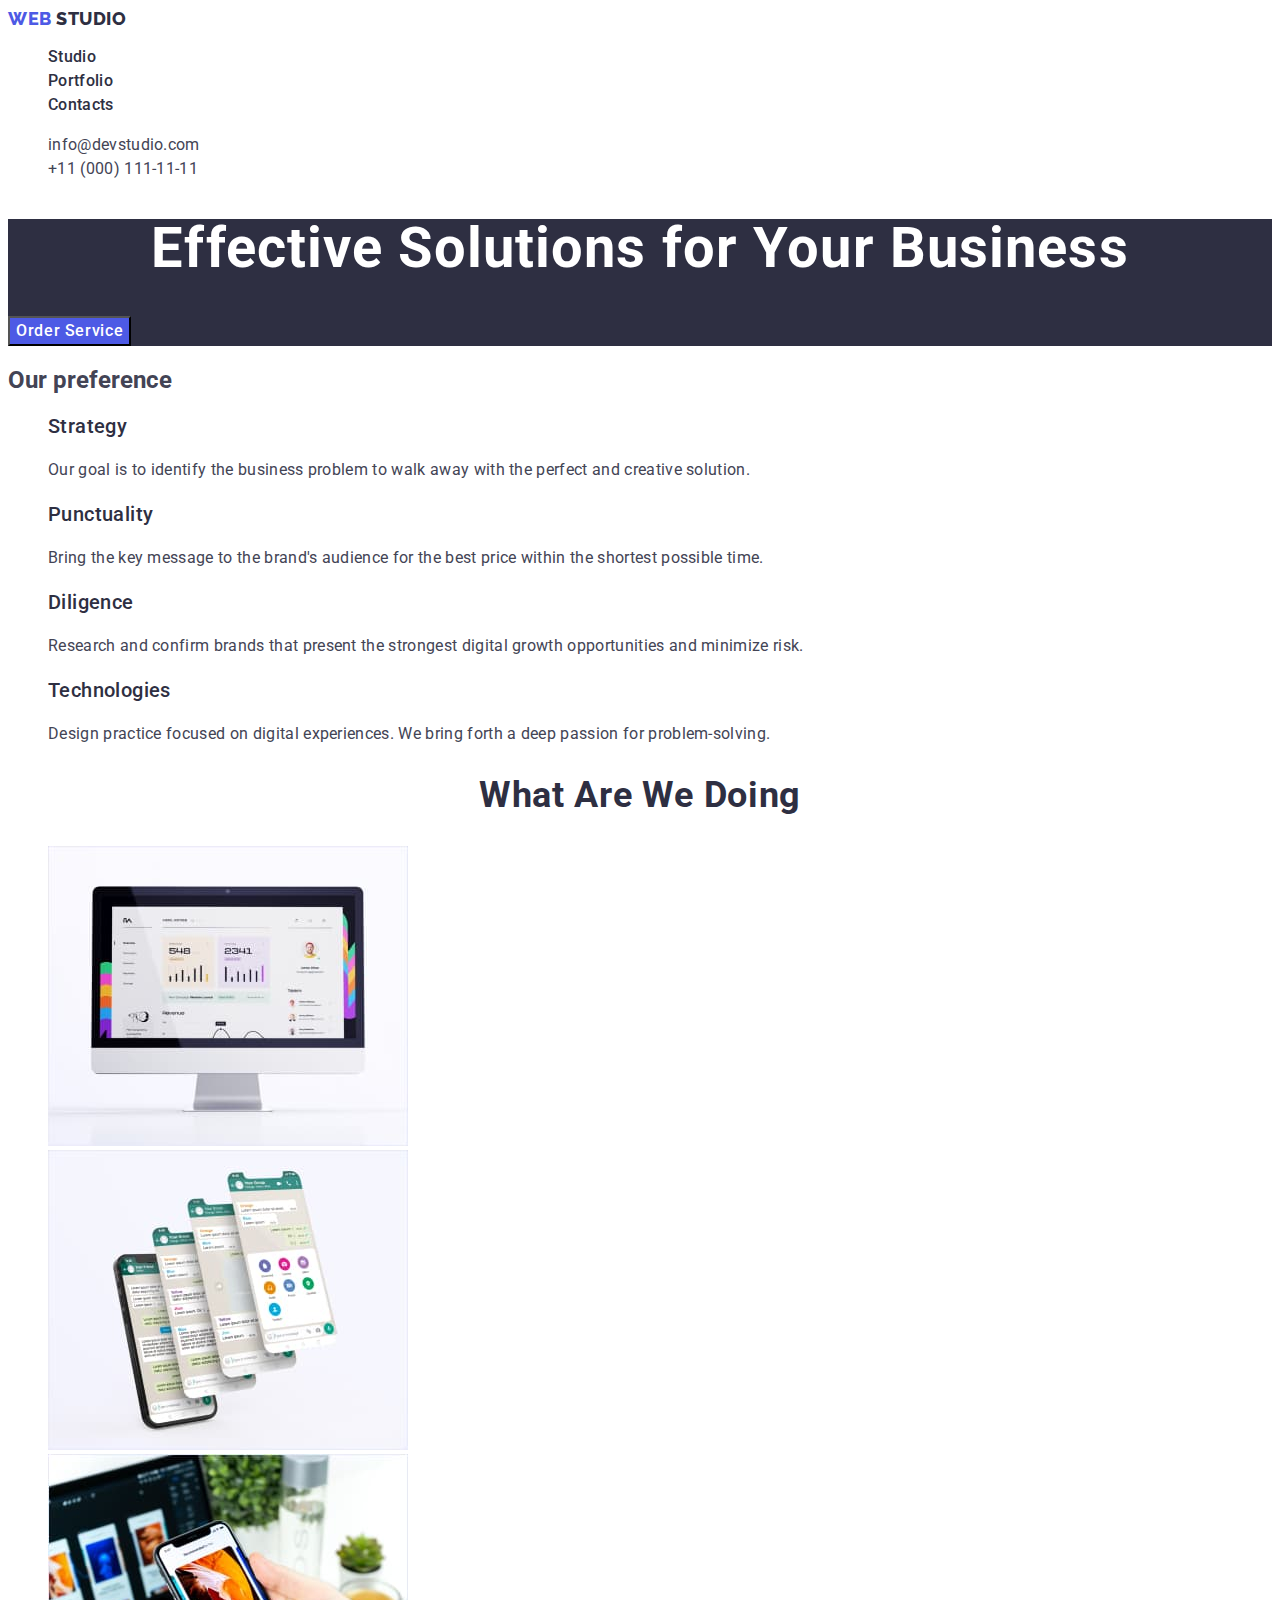
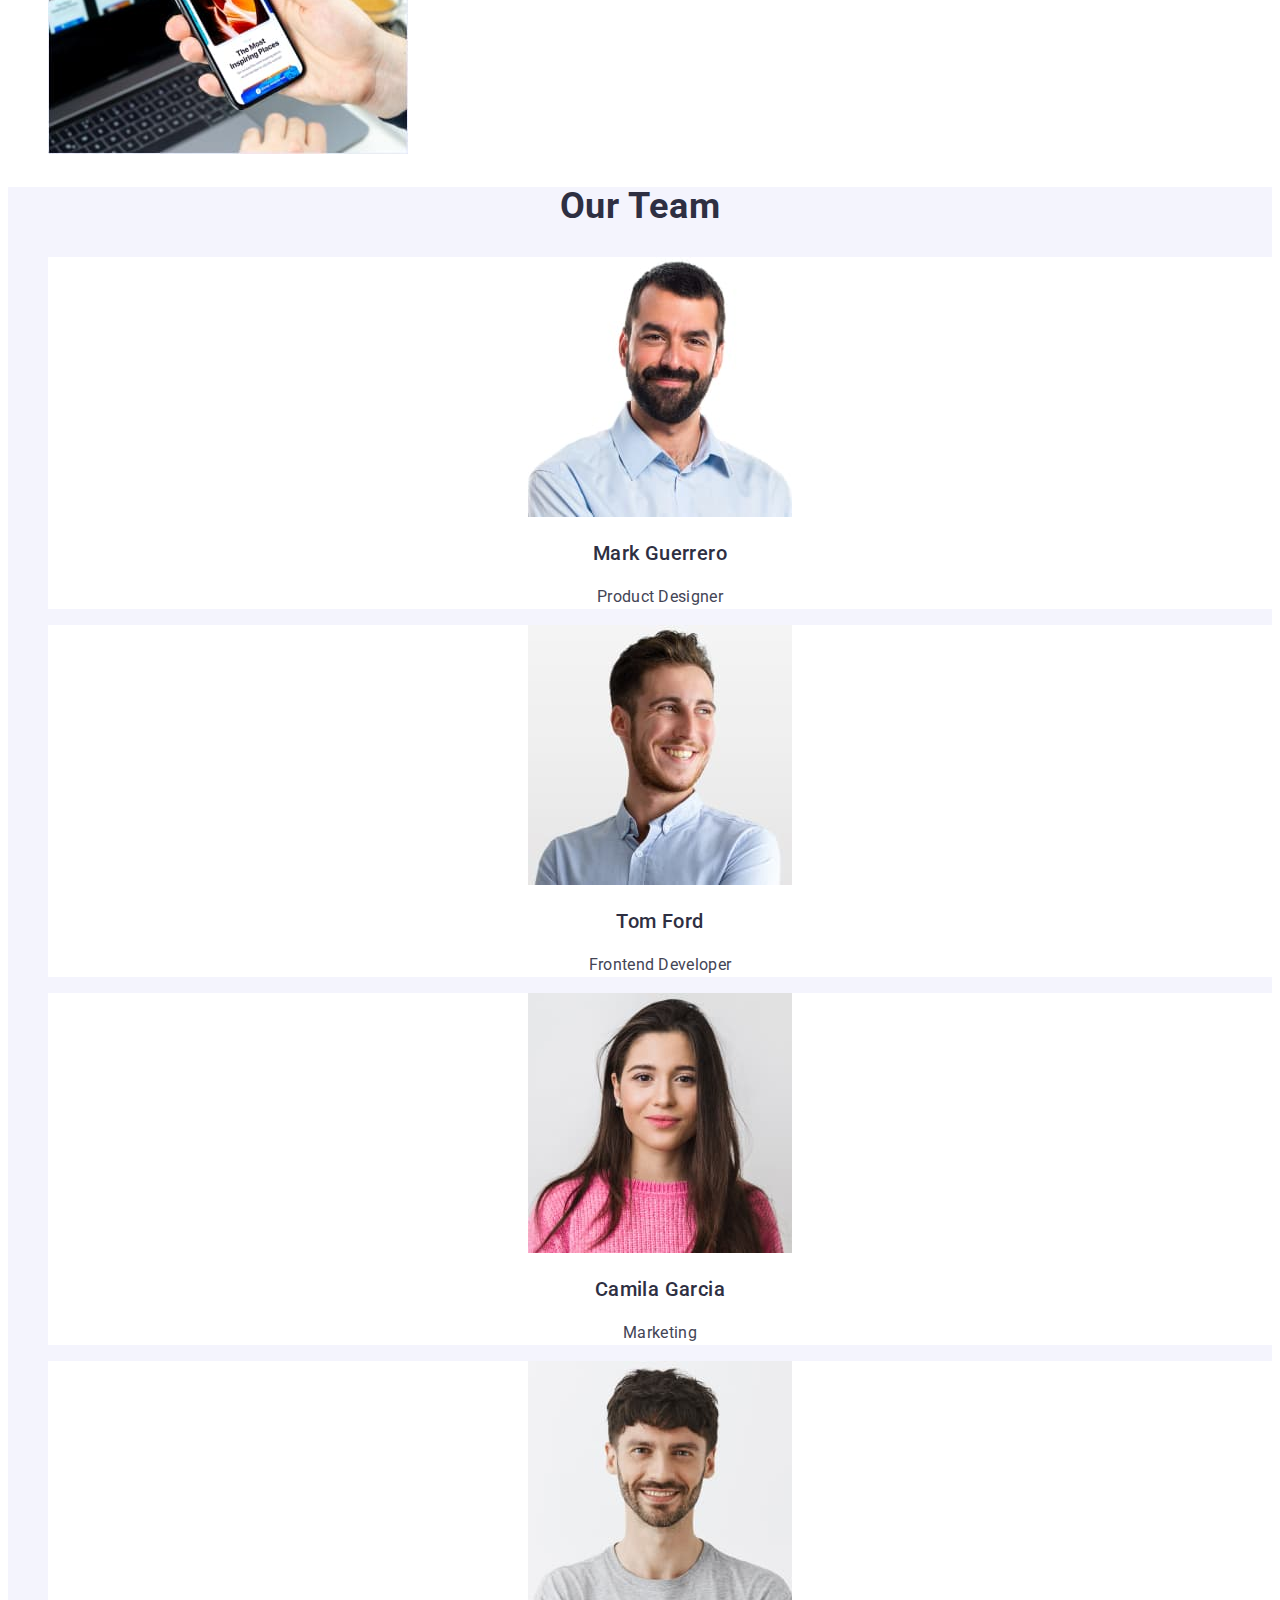
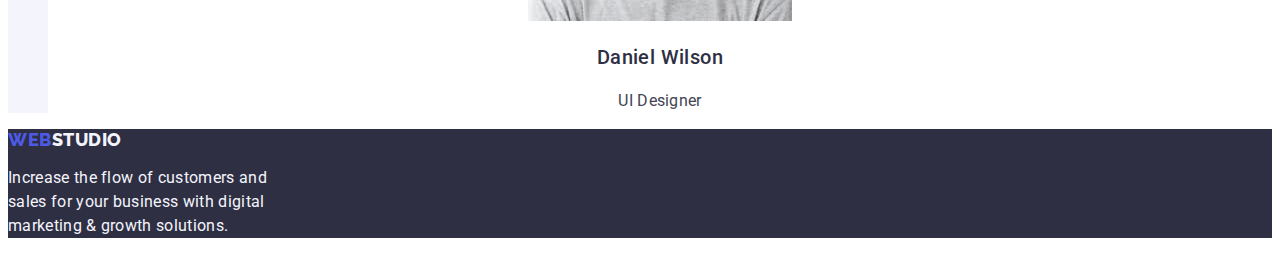
==== index.html @ be9ec8b5 "Initial commit" ====
<!DOCTYPE html>
<html lang="en">
  <head>
    <meta charset="UTF-8" />
    <meta http-equiv="X-UA-Compatible" content="IE=edge" />
    <meta name="viewport" content="width=device-width, initial-scale=1.0" />
    <link rel="preconnect" href="https://fonts.googleapis.com" />
    <link rel="preconnect" href="https://fonts.gstatic.com" crossorigin />
    <link
      href="https://fonts.googleapis.com/css2?family=Raleway:wght@800&family=Roboto:wght@400;500;700;900&display=swap"
      rel="stylesheet"
    />
    <link rel="stylesheet" href="./css/styles.css" />
    <title>Studio</title>
  </head>

  <body>
    <header class="header">
      <nav class="nav">
        <a href="./index.html" class="logo-link link"
          >WEB <span class="link-studio">Studio</span></a
        >
        <ul class="nav-list list">
          <li>
            <a href="./index.html" class="nav-link link">Studio</a>
          </li>
          <li>
            <a href="./portfolio.html" class="nav-link link">Portfolio</a>
          </li>
          <li>
            <a href="" class="nav-link link">Contacts</a>
          </li>
        </ul>
      </nav>

      <address class="address">
        <ul class="address-list list">
          <li>
            <a href="mailto:info@devstudio.com" class="address-link link"
              >info@devstudio.com</a
            >
          </li>
          <li>
            <a href="tel:+110001111111" class="address-link link"
              >+11 (000) 111-11-11</a
            >
          </li>
        </ul>
      </address>
    </header>

    <main>
      <section class="hero">
        <h1 class="hero-title">Effective Solutions for Your Business</h1>
        <button type="button" class="button">Order Service</button>
      </section>

      <section>
        <h2 class="preference">Our preference</h2>
        <ul class="pref-list list">
          <li>
            <h3 class="pref-title">Strategy</h3>
            <p class="pref-text">
              Our goal is to identify the business problem to walk away with the
              perfect and creative solution.
            </p>
          </li>
          <li>
            <h3 class="pref-title">Punctuality</h3>
            <p class="pref-text">
              Bring the key message to the brand's audience for the best price
              within the shortest possible time.
            </p>
          </li>
          <li>
            <h3 class="pref-title">Diligence</h3>
            <p class="pref-text">
              Research and confirm brands that present the strongest digital
              growth opportunities and minimize risk.
            </p>
          </li>
          <li>
            <h3 class="pref-title">Technologies</h3>
            <p class="pref-text">
              Design practice focused on digital experiences. We bring forth a
              deep passion for problem-solving.
            </p>
          </li>
        </ul>
      </section>

      <section>
        <h2 class="about">What are we doing</h2>
        <ul class="about-list list">
          <li>
            <img
              src="./images/monitor.jpg"
              alt="monitor"
              width="360"
              height="300"
            />
          </li>
          <li>
            <img
              src="./images/smartphone.jpg"
              alt="smartphone"
              width="360"
              height="300"
            />
          </li>
          <li>
            <img
              src="./images/notebook.jpg"
              alt="notebook"
              width="360"
              height="300"
            />
          </li>
        </ul>
      </section>

      <section class="our-team">
        <h2 class="team">Our Team</h2>
        <ul class="team-list list">
          <li class="team-card">
            <img
              src="./images/photo_mark.jpg"
              alt="Mark Guerrero"
              width="264"
              height="260"
            />
            <h3 class="team-name">Mark Guerrero</h3>
            <p class="team-position">Product Designer</p>
          </li>
          <li class="team-card">
            <img
              src="./images/photo_tom.jpg"
              alt="Tom Ford"
              width="264"
              class="team-position"
              height="260"
            />
            <h3 class="team-name">Tom Ford</h3>
            <p class="team-position">Frontend Developer</p>
          </li>
          <li class="team-card">
            <img
              src="./images/photo_camila.jpg"
              alt="Camila Garcia"
              width="264"
              height="260"
            />
            <h3 class="team-name">Camila Garcia</h3>
            <p class="team-position">Marketing</p>
          </li>
          <li class="team-card">
            <img
              src="./images/photo_daniel.jpg"
              alt="Daniel Wilson"
              width="264"
              height="260"
            />
            <h3 class="team-name">Daniel Wilson</h3>
            <p class="team-position">UI Designer</p>
          </li>
        </ul>
      </section>
    </main>

    <footer class="footer">
      <a href="./index.html" class="link"
        >Web<span class="link-web">Studio</span></a
      >
      <p class="text">
        Increase the flow of customers and<br />sales for your business with
        digital<br />marketing & growth solutions.
      </p>
    </footer>
  </body>
</html>
---- css/styles.css ----
:root {
  --primary-color: #434455;
  --secondary-color: #2e2f42;
  --white-color: #ffffff;
  --first-logo-color: #2e2f42;
  --second-logo-color: #4d5ae5;
  --first-footer-logo-color: #4d5ae5;
  --second-footer-logo-color: #f4f4fd;
  --primary-background-color: #ffffff;
  --secondary-background-color: #2e2f42;
  --gray-background-color: #f4f4fd;
  --accent-color: #4d5ae5;
  --active-accent-color: #ffffff;
  --accent-background-color: #f4f4fd;
  --active-accent-background-color: #404bbf;
}

body {
  font-family: "Roboto", sans-serif;
  color: var(--primary-color);
  background-color: var(--primary-background-color);
}

/*-------------Header--------- */

.logo-link {
  font-family: "Raleway", sans-serif;
  font-weight: 800;
  font-size: 18px;
  line-height: 1.17;
  letter-spacing: 0.03em;
  text-transform: uppercase;
  text-decoration: none;
  color: var(--second-logo-color);
}

.link-studio {
  color: var(--first-logo-color);
}

.list {
  list-style-type: none;
}

.link {
  text-decoration: none;
}

.nav-link {
  font-weight: 500;
  font-size: 16px;
  line-height: 1.5;
  letter-spacing: 0.02em;
  color: var(--secondary-color);
}

.nav-link:hover,
.nav-link:focus {
  color: var(--active-accent-background-color);
}

.address {
  font-style: normal;
}

.address-link {
  font-size: 16px;
  font-weight: 400;
  line-height: 1.5;
  font-style: normal;
  text-decoration: none;
  color: var(--primary-color);
  letter-spacing: 0.02em;
}

.address-link:hover,
.address-link:focus {
  color: var(--active-accent-background-color);
}

/* Hero */

.hero {
  background-color: var(--secondary-background-color);
}

.hero-title {
  color: var(--white-color);
  text-align: center;
  font-weight: 700;
  font-size: 56px;
  line-height: 1.07;
  letter-spacing: 0.02em;
}

.hero .button {
  background-color: var(--accent-color);
  color: var(--white-color);
  font-family: "Roboto", sans-serif;
  font-weight: 500;
  font-size: 16px;
  line-height: 1.5;
  letter-spacing: 0.04em;
  cursor: pointer;
}

.hero .button:hover,
.hero .button:focus {
  background-color: var(--active-accent-background-color);
}

/* Our preference */

.preference {
}

.pref-title {
  font-weight: 500;
  font-size: 20px;
  line-height: 1.2;
  letter-spacing: 0.02em;
  color: var(--secondary-color);
}

.pref-text {
  font-weight: 400;
  font-size: 16px;
  line-height: 1.5;
  letter-spacing: 0.02em;
}

/* About us */

.about {
  font-weight: 700;
  font-size: 36px;
  line-height: 1.11;
  text-align: center;
  letter-spacing: 0.02em;
  text-transform: capitalize;
  color: var(--secondary-color);
}

.about-list {
  list-style-type: none;
}

/* Our team */

.our-team {
  background-color: var(--gray-background-color);
  text-align: center;
}

.team {
  font-weight: 700;
  font-size: 36px;
  line-height: 1.11;
  letter-spacing: 0.02em;
  text-transform: capitalize;
  color: var(--secondary-color);
}

.team-name {
  font-weight: 500;
  font-size: 20px;
  line-height: 1.2;
  letter-spacing: 0.02em;
  color: var(--secondary-color);
}

.team-position {
  font-weight: 400;
  font-size: 16px;
  line-height: 1.5;
  letter-spacing: 0.02em;
}

.team-card {
  background-color: var(--primary-background-color);
}
/* Footer */

.footer {
  background-color: var(--secondary-background-color);
}

.footer .link {
  font-family: "Raleway", sans-serif;
  font-weight: 800;
  font-size: 18px;
  line-height: 1.17;
  letter-spacing: 0.03em;
  text-transform: uppercase;
  text-decoration: none;
  color: var(--first-footer-logo-color);
}

.footer .link-web {
  color: var(--second-footer-logo-color);
}

.footer .text {
  font-weight: 400;
  font-size: 16px;
  line-height: 1.5;
  letter-spacing: 0.02em;
  color: var(--second-footer-logo-color);
}

/* Portfolio */

/* Filter */

.filter-title {
}

.filter-list {
  list-style-type: none;
}

.filter-list .button {
  background-color: var(--accent-background-color);
  color: var(--accent-color);
  font-family: "Roboto", sans-serif;
  font-weight: 500;
  font-size: 16px;
  line-height: 1.5;
  text-align: center;
  letter-spacing: 0.04em;
  cursor: pointer;
}

.filter-list .button:hover,
.filter-list .button:focus {
  background-color: var(--active-accent-background-color);
  color: var(--white-color);
}

/* Portfolio List */

.portfolio-name {
  font-weight: 500;
  font-size: 20px;
  line-height: 1.2;
  letter-spacing: 0.02em;
  color: var(--secondary-color);
}

.portfolio-type {
  font-size: 16px;
  line-height: 1.5;
  letter-spacing: 0.02em;
  color: var(--primary-color);
}
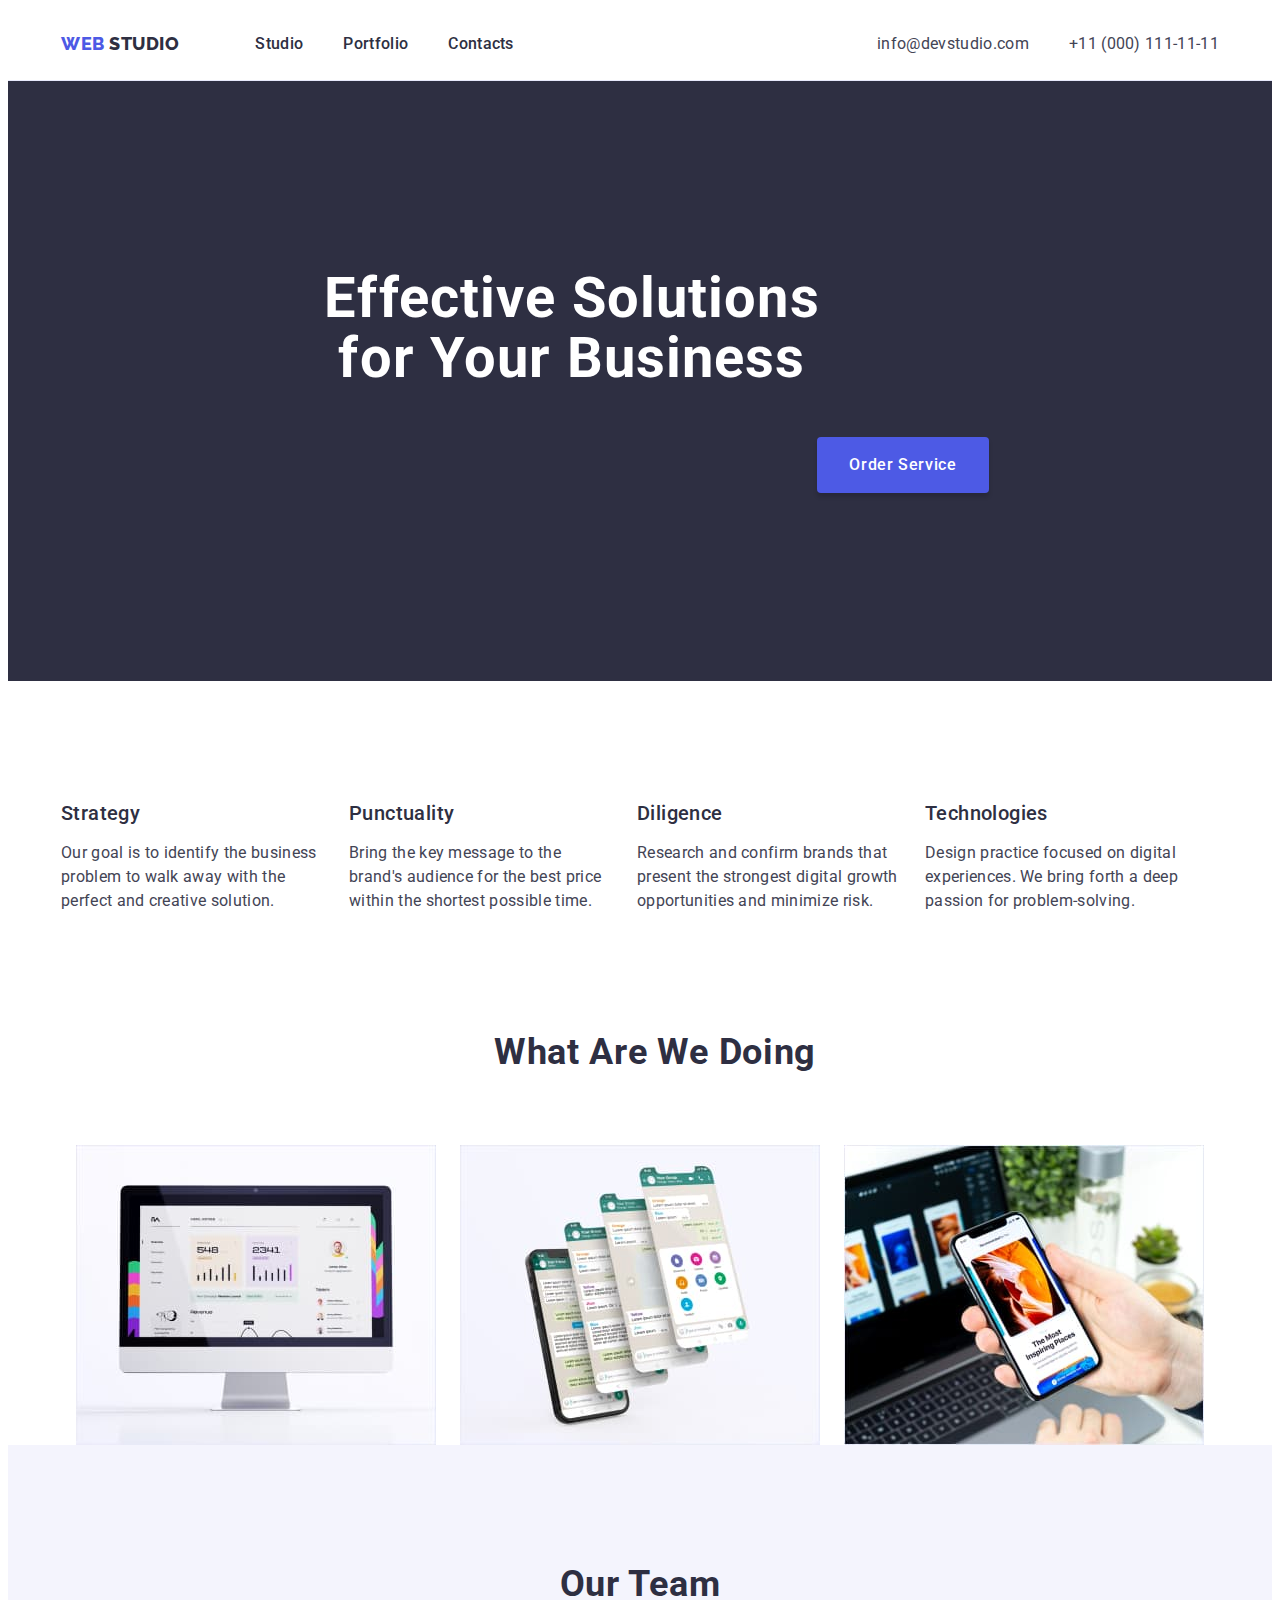
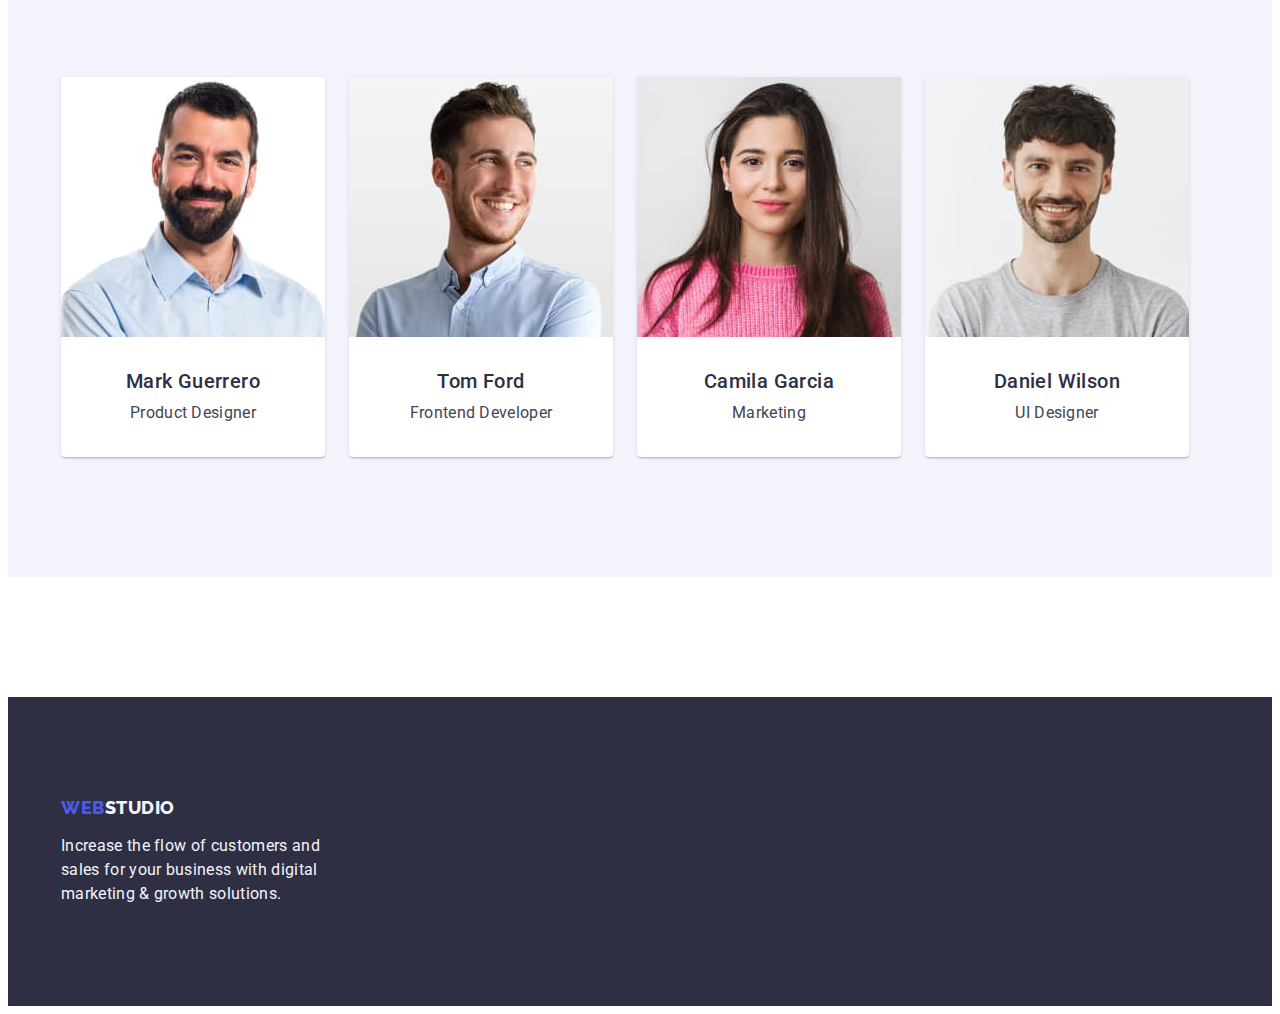
==== commit 030bb28d: "initial commit" ====
--- a/index.html
+++ b/index.html
@@ -10,171 +10,199 @@
       href="https://fonts.googleapis.com/css2?family=Raleway:wght@800&family=Roboto:wght@400;500;700;900&display=swap"
       rel="stylesheet"
     />
+    <link
+      rel="stylesheet"
+      href="https://cdnjs.cloudflare.com/ajax/libs/modern-normalize/2.0.0/modern-normalize.min.css"
+      integrity="sha512-4xo8blKMVCiXpTaLzQSLSw3KFOVPWhm/TRtuPVc4WG6kUgjH6J03IBuG7JZPkcWMxJ5huwaBpOpnwYElP/m6wg=="
+      crossorigin="anonymous"
+      referrerpolicy="no-referrer"
+    />
     <link rel="stylesheet" href="./css/styles.css" />
     <title>Studio</title>
   </head>
 
   <body>
     <header class="header">
-      <nav class="nav">
-        <a href="./index.html" class="logo-link link"
-          >WEB <span class="link-studio">Studio</span></a
-        >
-        <ul class="nav-list list">
-          <li>
-            <a href="./index.html" class="nav-link link">Studio</a>
-          </li>
-          <li>
-            <a href="./portfolio.html" class="nav-link link">Portfolio</a>
-          </li>
-          <li>
-            <a href="" class="nav-link link">Contacts</a>
-          </li>
-        </ul>
-      </nav>
-
-      <address class="address">
-        <ul class="address-list list">
-          <li>
-            <a href="mailto:info@devstudio.com" class="address-link link"
-              >info@devstudio.com</a
-            >
-          </li>
-          <li>
-            <a href="tel:+110001111111" class="address-link link"
-              >+11 (000) 111-11-11</a
-            >
-          </li>
-        </ul>
-      </address>
+      <div class="container container-header">
+        <nav class="nav">
+          <a href="./index.html" class="logo-link link"
+            >WEB <span class="link-studio">Studio</span></a
+          >
+          <ul class="nav-list list">
+            <li>
+              <a href="./index.html" class="nav-link link">Studio</a>
+            </li>
+            <li>
+              <a href="./portfolio.html" class="nav-link link">Portfolio</a>
+            </li>
+            <li>
+              <a href="" class="nav-link link">Contacts</a>
+            </li>
+          </ul>
+        </nav>
+
+        <address class="address">
+          <ul class="address-list list">
+            <li>
+              <a href="mailto:info@devstudio.com" class="address-link link"
+                >info@devstudio.com</a
+              >
+            </li>
+            <li>
+              <a href="tel:+110001111111" class="address-link link"
+                >+11 (000) 111-11-11</a
+              >
+            </li>
+          </ul>
+        </address>
+      </div>
     </header>
 
     <main>
       <section class="hero">
-        <h1 class="hero-title">Effective Solutions for Your Business</h1>
-        <button type="button" class="button">Order Service</button>
+        <div class="container container-hero">
+          <h1 class="hero-title">Effective Solutions for Your Business</h1>
+          <button type="button" class="hero-btn">Order Service</button>
+        </div>
       </section>
 
-      <section>
-        <h2 class="preference">Our preference</h2>
-        <ul class="pref-list list">
-          <li>
-            <h3 class="pref-title">Strategy</h3>
-            <p class="pref-text">
-              Our goal is to identify the business problem to walk away with the
-              perfect and creative solution.
-            </p>
-          </li>
-          <li>
-            <h3 class="pref-title">Punctuality</h3>
-            <p class="pref-text">
-              Bring the key message to the brand's audience for the best price
-              within the shortest possible time.
-            </p>
-          </li>
-          <li>
-            <h3 class="pref-title">Diligence</h3>
-            <p class="pref-text">
-              Research and confirm brands that present the strongest digital
-              growth opportunities and minimize risk.
-            </p>
-          </li>
-          <li>
-            <h3 class="pref-title">Technologies</h3>
-            <p class="pref-text">
-              Design practice focused on digital experiences. We bring forth a
-              deep passion for problem-solving.
-            </p>
-          </li>
-        </ul>
+      <section class="pref-section">
+        <div class="container-pref container">
+          <h2 class="visually-hidden">Our preference</h2>
+          <ul class="pref-list list">
+            <li class="pref-list-item">
+              <h3 class="pref-title">Strategy</h3>
+              <p class="pref-text">
+                Our goal is to identify the business problem to walk away with
+                the perfect and creative solution.
+              </p>
+            </li>
+            <li class="pref-list-item">
+              <h3 class="pref-title">Punctuality</h3>
+              <p class="pref-text">
+                Bring the key message to the brand's audience for the best price
+                within the shortest possible time.
+              </p>
+            </li>
+            <li class="pref-list-item">
+              <h3 class="pref-title">Diligence</h3>
+              <p class="pref-text">
+                Research and confirm brands that present the strongest digital
+                growth opportunities and minimize risk.
+              </p>
+            </li>
+            <li class="pref-list-item">
+              <h3 class="pref-title">Technologies</h3>
+              <p class="pref-text">
+                Design practice focused on digital experiences. We bring forth a
+                deep passion for problem-solving.
+              </p>
+            </li>
+          </ul>
+        </div>
       </section>
 
-      <section>
-        <h2 class="about">What are we doing</h2>
-        <ul class="about-list list">
-          <li>
-            <img
-              src="./images/monitor.jpg"
-              alt="monitor"
-              width="360"
-              height="300"
-            />
-          </li>
-          <li>
-            <img
-              src="./images/smartphone.jpg"
-              alt="smartphone"
-              width="360"
-              height="300"
-            />
-          </li>
-          <li>
-            <img
-              src="./images/notebook.jpg"
-              alt="notebook"
-              width="360"
-              height="300"
-            />
-          </li>
-        </ul>
-      </section>
-
-      <section class="our-team">
-        <h2 class="team">Our Team</h2>
-        <ul class="team-list list">
-          <li class="team-card">
-            <img
-              src="./images/photo_mark.jpg"
-              alt="Mark Guerrero"
-              width="264"
-              height="260"
-            />
-            <h3 class="team-name">Mark Guerrero</h3>
-            <p class="team-position">Product Designer</p>
-          </li>
-          <li class="team-card">
-            <img
-              src="./images/photo_tom.jpg"
-              alt="Tom Ford"
-              width="264"
-              class="team-position"
-              height="260"
-            />
-            <h3 class="team-name">Tom Ford</h3>
-            <p class="team-position">Frontend Developer</p>
-          </li>
-          <li class="team-card">
-            <img
-              src="./images/photo_camila.jpg"
-              alt="Camila Garcia"
-              width="264"
-              height="260"
-            />
-            <h3 class="team-name">Camila Garcia</h3>
-            <p class="team-position">Marketing</p>
-          </li>
-          <li class="team-card">
-            <img
-              src="./images/photo_daniel.jpg"
-              alt="Daniel Wilson"
-              width="264"
-              height="260"
-            />
-            <h3 class="team-name">Daniel Wilson</h3>
-            <p class="team-position">UI Designer</p>
-          </li>
-        </ul>
-      </section>
+      <section class="about-section">
+        <div class="container container-about">
+          <section class="container container-about">
+            <h2 class="about">What are we doing</h2>
+            <ul class="about-list list">
+              <li class="about-list-item">
+                <img
+                  src="./images/monitor.jpg"
+                  alt="monitor"
+                  width="360"
+                  height="300"
+                />
+              </li>
+              <li class="about-list-item">
+                <img
+                  src="./images/smartphone.jpg"
+                  alt="smartphone"
+                  width="360"
+                  height="300"
+                />
+              </li>
+              <li class="about-list-item">
+                <img
+                  src="./images/notebook.jpg"
+                  alt="notebook"
+                  width="360"
+                  height="300"
+                />
+              </li>
+            </ul>
+          </section>
+        </div>
+  
+        <section class="our-team">
+          <div class="container container-team">
+            <h2 class="team">Our Team</h2>
+            <ul class="team-list list">
+              <li class="team-card">
+                <img
+                  src="./images/photo_mark.jpg"
+                  alt="Mark Guerrero"
+                  width="264"
+                  height="260"
+                />
+                <div class="team-item">
+                <h3 class="team-name">Mark Guerrero</h3>
+                <p class="team-position">Product Designer</p>
+                </div>
+              </li>
+              <li class="team-card">
+                <img
+                  src="./images/photo_tom.jpg"
+                  alt="Tom Ford"
+                  width="264"
+                  class="team-position"
+                  height="260"
+                />
+                <div class="team-item">
+                <h3 class="team-name">Tom Ford</h3>
+                <p class="team-position">Frontend Developer</p>
+                </div>
+              </li>
+              <li class="team-card">
+                <img
+                  src="./images/photo_camila.jpg"
+                  alt="Camila Garcia"
+                  width="264"
+                  height="260"
+                />
+                <div class="team-item">
+                <h3 class="team-name">Camila Garcia</h3>
+                <p class="team-position">Marketing</p>
+                </div>
+              </li>
+              <li class="team-card">
+                <img
+                  src="./images/photo_daniel.jpg"
+                  alt="Daniel Wilson"
+                  width="264"
+                  height="260"
+                />
+                <div class="team-item">
+                <h3 class="team-name">Daniel Wilson</h3>
+                <p class="team-position">UI Designer</p>
+                </div>
+              </li>
+            </ul>
+          </section>
+          </div>
     </main>
 
     <footer class="footer">
-      <a href="./index.html" class="link"
-        >Web<span class="link-web">Studio</span></a
-      >
-      <p class="text">
-        Increase the flow of customers and<br />sales for your business with
-        digital<br />marketing & growth solutions.
-      </p>
+      <div class="container-footer container">
+        <a href="./index.html" class="footer-link link"
+          >Web<span class="footer-link-web">Studio</span></a
+        >
+        <p class="footer-text">
+          Increase the flow of customers and sales for your business with
+          digital marketing & growth solutions.
+        </p>
+      </div>
     </footer>
   </body>
 </html>
--- a/css/styles.css
+++ b/css/styles.css
@@ -21,223 +21,395 @@
   background-color: var(--primary-background-color);
 }
 
-/*-------------Header--------- */
+h1,
+h2,
+h3,
+h4,
+h5,
+h6,
+p {
+  margin: 0;
+}
+
+ul {
+  margin-top: 0;
+  margin-bottom: 0;
+  padding-left: 0;
+}
+
+img {
+  display: block;
+}
+
+.list {
+  list-style-type: none;
+}
+
+.link {
+  text-decoration: none;
+}
+
+.container {
+  width: 1158px;
+  margin: 0 auto;
+  padding-right: 15px;
+  padding-left: 15px;
+}
+
+/* Header */
+
+.header {
+  border-bottom: 1px solid #e7e9fc;
+  padding: 24px 0 24px 0;
+}
+
+.container-header {
+  display: flex;
+  justify-content: space-between;
+  align-items: center;
+}
+
+.nav {
+  display: flex;
+  align-items: center;
+}
 
 .logo-link {
+  font-family: "Raleway", sans-serif;
+  font-weight: 800;
+  font-size: 18px;
+  line-height: 1.17;
+  align-items: center;
+  letter-spacing: 0.03em;
+  text-transform: uppercase;
+  text-decoration: none;
+  color: var(--second-logo-color);
+  margin-right: 76px;
+}
+
+.link-studio {
+  color: var(--first-logo-color);
+}
+
+.nav-list {
+  display: flex;
+  gap: 40px;
+}
+
+.nav-link {
+  font-weight: 500;
+  font-size: 16px;
+  line-height: 1.5;
+  letter-spacing: 0.02em;
+  color: var(--secondary-color);
+  padding: 24px 0;
+}
+
+.nav-link:hover,
+.nav-link:focus,
+.nav-link:active {
+  color: var(--active-accent-background-color);
+}
+
+.address {
+  font-style: normal;
+  gap: 40px;
+}
+
+.address-list {
+  display: flex;
+  gap: 40px;
+}
+
+.address-link {
+  font-size: 16px;
+  font-weight: 400;
+  line-height: 1.5;
+  font-style: normal;
+  text-decoration: none;
+  color: var(--primary-color);
+  letter-spacing: 0.02em;
+}
+
+.address-link:hover,
+.address-link:focus {
+  color: var(--active-accent-background-color);
+}
+
+/* Hero */
+
+.hero {
+  background-color: var(--secondary-background-color);
+  padding: 188px 0px;
+}
+
+.container-hero {
+  display: flex;
+  flex-direction: column;
+  padding: 0 316px;
+}
+
+.hero-title {
+  color: var(--white-color);
+  font-weight: 700;
+  font-size: 56px;
+  line-height: 1.07;
+  text-align: center;
+  letter-spacing: 0.02em;
+  max-width: 496px;
+  padding-bottom: 48px;
+}
+
+.hero-btn {
+  background-color: var(--accent-color);
+  color: var(--white-color);
+  box-shadow: 0px 4px 4px rgba(0, 0, 0, 0.15);
+  border-radius: 4px;
+  font-family: inherit;
+  font-weight: 500;
+  font-size: 16px;
+  line-height: 1.5;
+  display: block;
+  align-self: center;
+  letter-spacing: 0.04em;
+  cursor: pointer;
+  padding: 16px 32px;
+  min-width: 169px;
+  height: 56px;
+  border: none;
+}
+
+.hero-btn:hover,
+.hero-btn:focus {
+  background-color: var(--active-accent-background-color);
+}
+
+/* Our preference */
+
+.pref-section {
+  padding: 120px 0;
+}
+
+/* .container-pref {
+} */
+
+.visually-hidden {
+  position: absolute;
+  width: 1px;
+  height: 1px;
+  margin: -1px;
+  border: 0;
+  padding: 0;
+  white-space: nowrap;
+  clip-path: inset(100%);
+  clip: rect(0 0 0 0);
+  overflow: hidden;
+}
+
+.pref-list {
+  display: flex;
+  gap: 24px;
+}
+
+.pref-list-item {
+  width: 264px;
+}
+
+.pref-list-item > h3 {
+  padding-bottom: 8px;
+}
+
+.pref-title {
+  font-weight: 500;
+  font-size: 20px;
+  line-height: 1.2;
+  letter-spacing: 0.02em;
+  color: var(--secondary-color);
+  margin-bottom: 8px;
+}
+
+.pref-text {
+  font-weight: 400;
+  font-size: 16px;
+  line-height: 1.5;
+  letter-spacing: 0.02em;
+}
+
+/* About us */
+
+/* .container-about {
+} */
+
+.about-section {
+  padding-bottom: 120px;
+}
+
+.about {
+  font-weight: 700;
+  font-size: 36px;
+  line-height: 1.11;
+  text-align: center;
+  letter-spacing: 0.02em;
+  text-transform: capitalize;
+  color: var(--secondary-color);
+  margin-bottom: 72px;
+}
+
+.about-list {
+  display: flex;
+  gap: 24px;
+}
+
+.about-list-item {
+  width: calc((100%-48px) / 3);
+}
+
+/* Our team */
+
+.our-team {
+  background-color: var(--gray-background-color);
+  padding: 120px 0;
+}
+
+.team {
+  font-weight: 700;
+  font-size: 36px;
+  line-height: 1.11;
+  letter-spacing: 0.02em;
+  text-transform: capitalize;
+  color: var(--secondary-color);
+  margin-bottom: 72px;
+  text-align: center;
+}
+
+.team-list {
+  display: flex;
+  gap: 24px;
+}
+
+.team-name {
+  font-weight: 500;
+  font-size: 20px;
+  line-height: 1.2;
+  letter-spacing: 0.02em;
+  color: var(--secondary-color);
+  margin-bottom: 8px;
+}
+
+.team-position {
+  font-weight: 400;
+  font-size: 16px;
+  line-height: 1.5;
+  letter-spacing: 0.02em;
+}
+
+.team-item {
+  padding: 32px 16px;
+  text-align: center;
+}
+
+.team-card {
+  background-color: var(--primary-background-color);
+  box-shadow: 0px 1px 6px rgba(46, 47, 66, 0.08),
+    0px 1px 1px rgba(46, 47, 66, 0.16), 0px 2px 1px rgba(46, 47, 66, 0.08);
+  border-radius: 0px 0px 4px 4px;
+}
+
+/* Footer */
+
+.footer {
+  background-color: var(--secondary-background-color);
+  padding: 100px 0;
+}
+
+.footer-link {
   font-family: "Raleway", sans-serif;
   font-weight: 800;
   font-size: 18px;
   line-height: 1.17;
   letter-spacing: 0.03em;
   text-transform: uppercase;
-  text-decoration: none;
-  color: var(--second-logo-color);
-}
-
-.link-studio {
-  color: var(--first-logo-color);
-}
-
-.list {
-  list-style-type: none;
-}
-
-.link {
-  text-decoration: none;
-}
-
-.nav-link {
-  font-weight: 500;
-  font-size: 16px;
-  line-height: 1.5;
-  letter-spacing: 0.02em;
-  color: var(--secondary-color);
-}
-
-.nav-link:hover,
-.nav-link:focus {
-  color: var(--active-accent-background-color);
-}
-
-.address {
-  font-style: normal;
-}
-
-.address-link {
-  font-size: 16px;
+  color: var(--first-footer-logo-color);
+  margin-bottom: 16px;
+  display: inline-block;
+}
+
+.footer-link-web {
+  color: var(--second-footer-logo-color);
+}
+
+.footer-text {
   font-weight: 400;
-  line-height: 1.5;
-  font-style: normal;
-  text-decoration: none;
-  color: var(--primary-color);
-  letter-spacing: 0.02em;
-}
-
-.address-link:hover,
-.address-link:focus {
-  color: var(--active-accent-background-color);
-}
-
-/* Hero */
-
-.hero {
-  background-color: var(--secondary-background-color);
-}
-
-.hero-title {
-  color: var(--white-color);
-  text-align: center;
-  font-weight: 700;
-  font-size: 56px;
-  line-height: 1.07;
-  letter-spacing: 0.02em;
-}
-
-.hero .button {
-  background-color: var(--accent-color);
-  color: var(--white-color);
-  font-family: "Roboto", sans-serif;
-  font-weight: 500;
-  font-size: 16px;
-  line-height: 1.5;
-  letter-spacing: 0.04em;
-  cursor: pointer;
-}
-
-.hero .button:hover,
-.hero .button:focus {
-  background-color: var(--active-accent-background-color);
-}
-
-/* Our preference */
-
-.preference {
-}
-
-.pref-title {
-  font-weight: 500;
-  font-size: 20px;
-  line-height: 1.2;
-  letter-spacing: 0.02em;
-  color: var(--secondary-color);
-}
-
-.pref-text {
-  font-weight: 400;
-  font-size: 16px;
-  line-height: 1.5;
-  letter-spacing: 0.02em;
-}
-
-/* About us */
-
-.about {
-  font-weight: 700;
-  font-size: 36px;
-  line-height: 1.11;
-  text-align: center;
-  letter-spacing: 0.02em;
-  text-transform: capitalize;
-  color: var(--secondary-color);
-}
-
-.about-list {
-  list-style-type: none;
-}
-
-/* Our team */
-
-.our-team {
-  background-color: var(--gray-background-color);
-  text-align: center;
-}
-
-.team {
-  font-weight: 700;
-  font-size: 36px;
-  line-height: 1.11;
-  letter-spacing: 0.02em;
-  text-transform: capitalize;
-  color: var(--secondary-color);
-}
-
-.team-name {
-  font-weight: 500;
-  font-size: 20px;
-  line-height: 1.2;
-  letter-spacing: 0.02em;
-  color: var(--secondary-color);
-}
-
-.team-position {
-  font-weight: 400;
-  font-size: 16px;
-  line-height: 1.5;
-  letter-spacing: 0.02em;
-}
-
-.team-card {
-  background-color: var(--primary-background-color);
-}
-/* Footer */
-
-.footer {
-  background-color: var(--secondary-background-color);
-}
-
-.footer .link {
-  font-family: "Raleway", sans-serif;
-  font-weight: 800;
-  font-size: 18px;
-  line-height: 1.17;
-  letter-spacing: 0.03em;
-  text-transform: uppercase;
-  text-decoration: none;
-  color: var(--first-footer-logo-color);
-}
-
-.footer .link-web {
+  font-size: 16px;
+  line-height: 1.5;
+  letter-spacing: 0.02em;
   color: var(--second-footer-logo-color);
-}
-
-.footer .text {
-  font-weight: 400;
-  font-size: 16px;
-  line-height: 1.5;
-  letter-spacing: 0.02em;
-  color: var(--second-footer-logo-color);
+  max-width: 264px;
 }
 
 /* Portfolio */
 
+.portfolio {
+  padding-top: 96px;
+  padding-bottom: 120px;
+}
+
 /* Filter */
 
-.filter-title {
+.visually-hidden {
+  display: none;
 }
 
 .filter-list {
-  list-style-type: none;
+  display: flex;
+  gap: 24px;
+  margin-bottom: 72px;
+  justify-content: center;
+  align-items: center;
 }
 
 .filter-list .button {
   background-color: var(--accent-background-color);
   color: var(--accent-color);
-  font-family: "Roboto", sans-serif;
-  font-weight: 500;
-  font-size: 16px;
-  line-height: 1.5;
-  text-align: center;
+  border: 1px solid #e7e9fc;
+  border-radius: 4px;
+  font-family: inherit;
+  font-weight: 500;
+  font-size: 16px;
+  line-height: 1.5;
   letter-spacing: 0.04em;
   cursor: pointer;
+  padding: 12px 24px;
 }
 
 .filter-list .button:hover,
 .filter-list .button:focus {
   background-color: var(--active-accent-background-color);
   color: var(--white-color);
+  box-shadow: 0px 3px 1px rgba(0, 0, 0, 0.1), 0px 2px 1px rgba(0, 0, 0, 0.08),
+    0px 2px 2px rgba(0, 0, 0, 0.12);
+  border-radius: 4px;
+  border: 1px solid transparent;
 }
 
 /* Portfolio List */
+
+.portfolio-list {
+  display: flex;
+  flex-wrap: wrap;
+  column-gap: 24px;
+  row-gap: 48px;
+}
+
+.category-item {
+  width: calc((100% - 48px) / 3);
+}
+
+.app-box {
+  border: 1px solid #e7e9fc;
+  border-top: none;
+  padding: 32px 16px;
+}
 
 .portfolio-name {
   font-weight: 500;
@@ -245,6 +417,8 @@
   line-height: 1.2;
   letter-spacing: 0.02em;
   color: var(--secondary-color);
+  margin-bottom: 8px;
+  padding-left: 16px;
 }
 
 .portfolio-type {
@@ -252,4 +426,5 @@
   line-height: 1.5;
   letter-spacing: 0.02em;
   color: var(--primary-color);
-}
+  padding-left: 16px;
+}
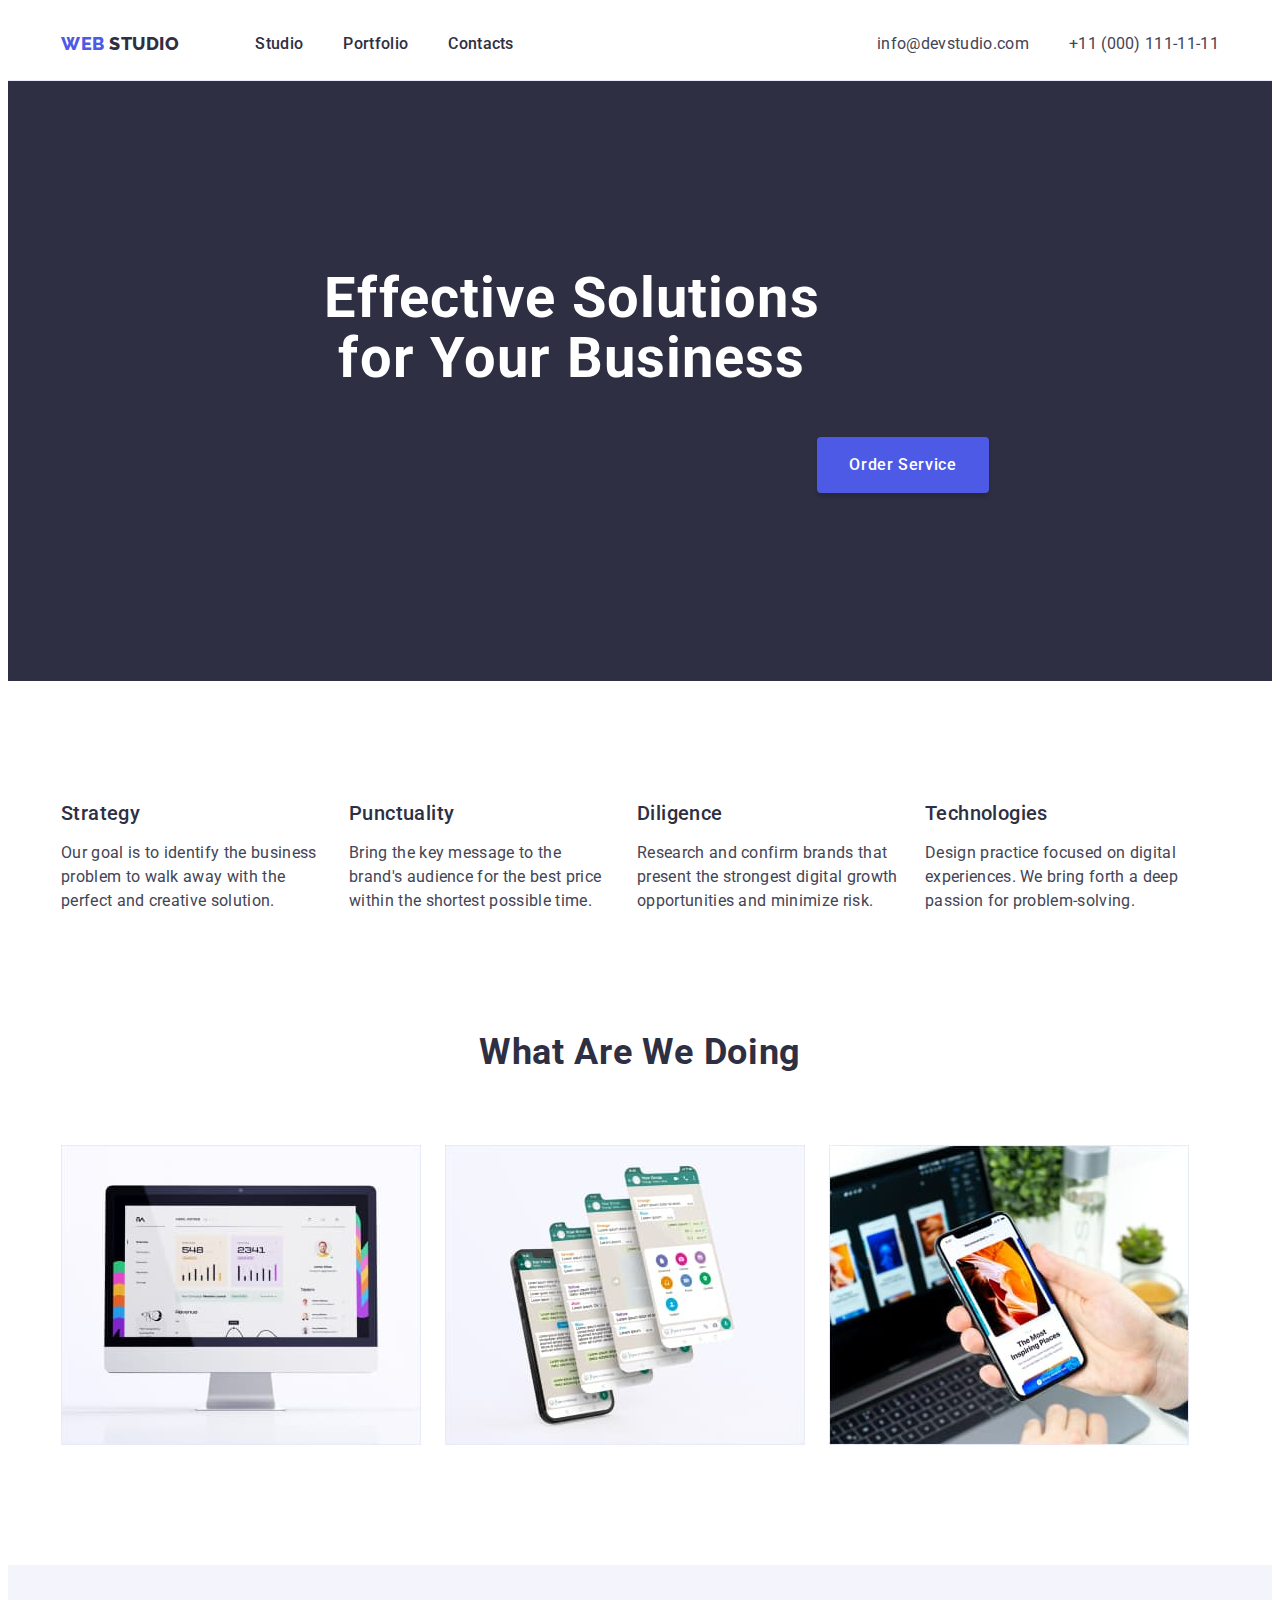
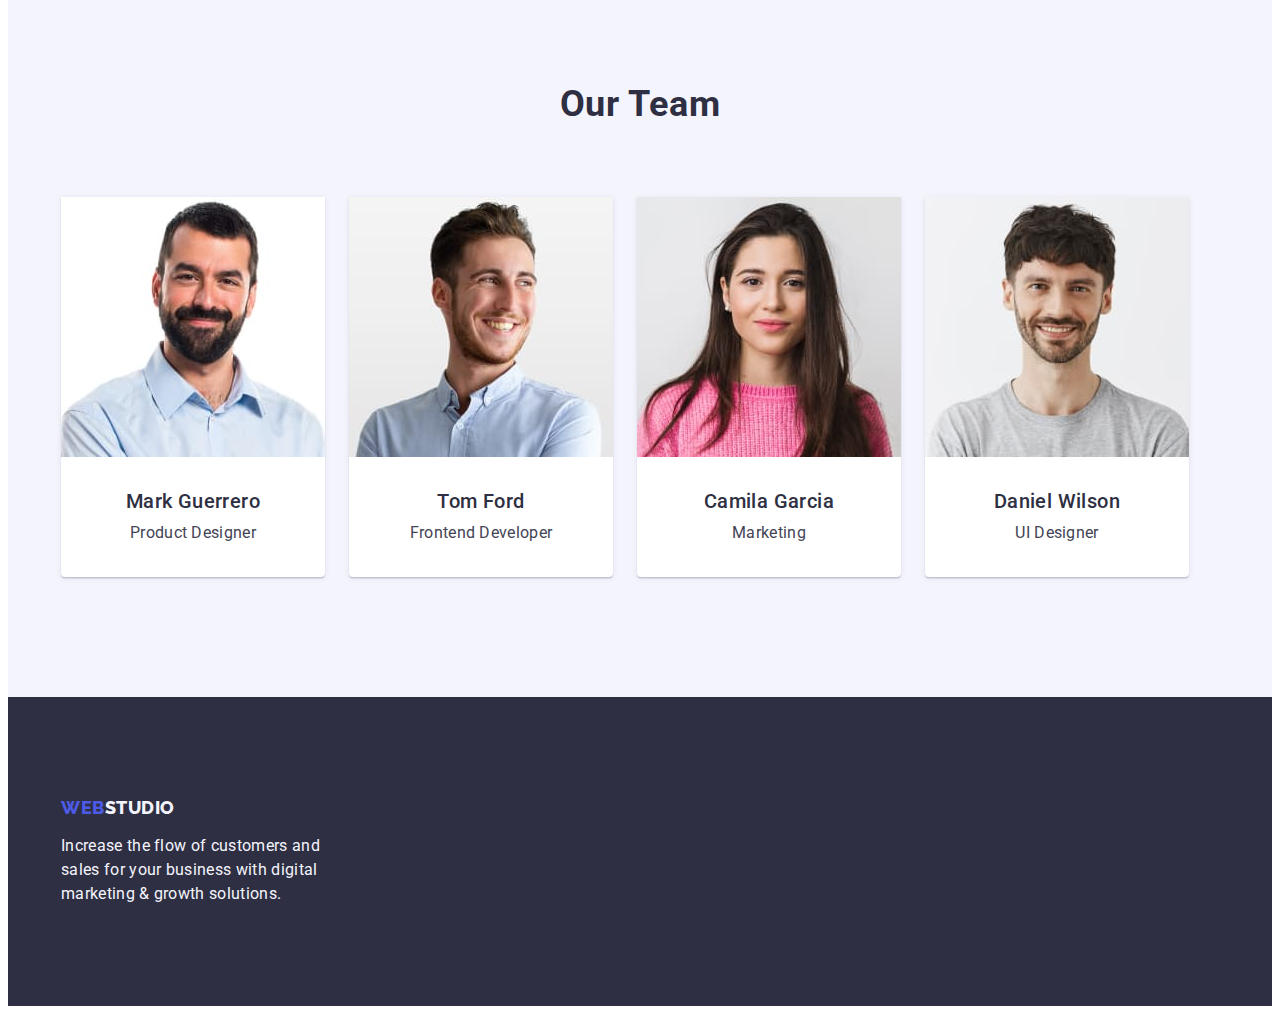
==== commit a7489162: "Update index.html" ====
--- a/index.html
+++ b/index.html
@@ -104,93 +104,92 @@
 
       <section class="about-section">
         <div class="container container-about">
-          <section class="container container-about">
-            <h2 class="about">What are we doing</h2>
-            <ul class="about-list list">
-              <li class="about-list-item">
-                <img
-                  src="./images/monitor.jpg"
-                  alt="monitor"
-                  width="360"
-                  height="300"
-                />
-              </li>
-              <li class="about-list-item">
-                <img
-                  src="./images/smartphone.jpg"
-                  alt="smartphone"
-                  width="360"
-                  height="300"
-                />
-              </li>
-              <li class="about-list-item">
-                <img
-                  src="./images/notebook.jpg"
-                  alt="notebook"
-                  width="360"
-                  height="300"
-                />
-              </li>
-            </ul>
-          </section>
-        </div>
-  
-        <section class="our-team">
-          <div class="container container-team">
-            <h2 class="team">Our Team</h2>
-            <ul class="team-list list">
-              <li class="team-card">
-                <img
-                  src="./images/photo_mark.jpg"
-                  alt="Mark Guerrero"
-                  width="264"
-                  height="260"
-                />
-                <div class="team-item">
+          <h2 class="about">What are we doing</h2>
+          <ul class="about-list list">
+            <li class="about-list-item">
+              <img
+                src="./images/monitor.jpg"
+                alt="monitor"
+                width="360"
+                height="300"
+              />
+            </li>
+            <li class="about-list-item">
+              <img
+                src="./images/smartphone.jpg"
+                alt="smartphone"
+                width="360"
+                height="300"
+              />
+            </li>
+            <li class="about-list-item">
+              <img
+                src="./images/notebook.jpg"
+                alt="notebook"
+                width="360"
+                height="300"
+              />
+            </li>
+          </ul>
+        </div>
+      </section>
+
+      <section class="our-team">
+        <div class="container container-team">
+          <h2 class="team">Our Team</h2>
+          <ul class="team-list list">
+            <li class="team-card">
+              <img
+                src="./images/photo_mark.jpg"
+                alt="Mark Guerrero"
+                width="264"
+                height="260"
+              />
+              <div class="team-item">
                 <h3 class="team-name">Mark Guerrero</h3>
                 <p class="team-position">Product Designer</p>
-                </div>
-              </li>
-              <li class="team-card">
-                <img
-                  src="./images/photo_tom.jpg"
-                  alt="Tom Ford"
-                  width="264"
-                  class="team-position"
-                  height="260"
-                />
-                <div class="team-item">
+              </div>
+            </li>
+            <li class="team-card">
+              <img
+                src="./images/photo_tom.jpg"
+                alt="Tom Ford"
+                width="264"
+                class="team-position"
+                height="260"
+              />
+              <div class="team-item">
                 <h3 class="team-name">Tom Ford</h3>
                 <p class="team-position">Frontend Developer</p>
-                </div>
-              </li>
-              <li class="team-card">
-                <img
-                  src="./images/photo_camila.jpg"
-                  alt="Camila Garcia"
-                  width="264"
-                  height="260"
-                />
-                <div class="team-item">
+              </div>
+            </li>
+            <li class="team-card">
+              <img
+                src="./images/photo_camila.jpg"
+                alt="Camila Garcia"
+                width="264"
+                height="260"
+              />
+              <div class="team-item">
                 <h3 class="team-name">Camila Garcia</h3>
                 <p class="team-position">Marketing</p>
-                </div>
-              </li>
-              <li class="team-card">
-                <img
-                  src="./images/photo_daniel.jpg"
-                  alt="Daniel Wilson"
-                  width="264"
-                  height="260"
-                />
-                <div class="team-item">
+              </div>
+            </li>
+            <li class="team-card">
+              <img
+                src="./images/photo_daniel.jpg"
+                alt="Daniel Wilson"
+                width="264"
+                height="260"
+              />
+              <div class="team-item">
                 <h3 class="team-name">Daniel Wilson</h3>
                 <p class="team-position">UI Designer</p>
-                </div>
-              </li>
-            </ul>
-          </section>
-          </div>
+              </div>
+            </li>
+          </ul>
+        </div>
+      </section>
     </main>
 
     <footer class="footer">
